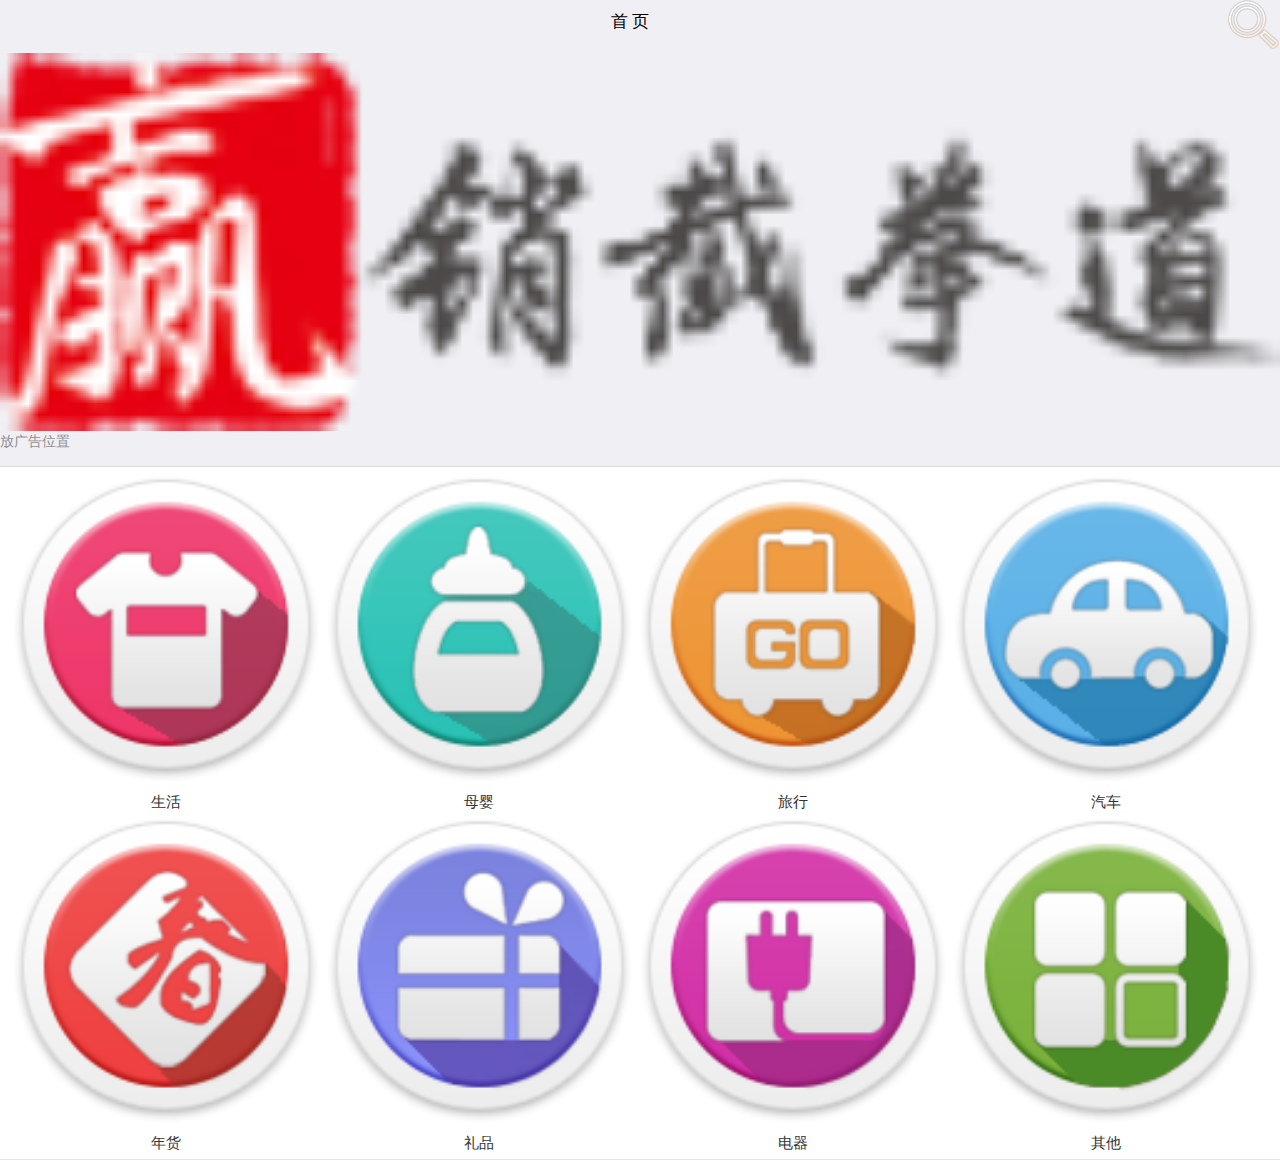
==== SirApp/index.html @ 0a08bb7e "不知道说什么，有样式且不全无动作，问题：1.首页文字分不开 2.放广告位置留了一个p标签 3.搜索图标很奇怪" ====
<!DOCTYPE html>
<html>

	<head>
		<meta charset="utf-8">
		<title>Hello MUI</title>
		<meta name="viewport" content="width=device-width, initial-scale=1,maximum-scale=1,user-scalable=no">
		<meta name="apple-mobile-web-app-capable" content="yes">
		<meta name="apple-mobile-web-app-status-bar-style" content="black">

		<!--标准mui.csshttp://127.0.0.1:8020/SirApp/index.html#-->
		<link rel="stylesheet" href="css/mui.min.css">
		<!--App自定义的css-->
		<!--<link rel="stylesheet" type="text/css" href="../css/app.css"/>-->
	</head>

	<body>
		<!--<header class="mui-bar mui-bar-nav">-->
			<!--<a class="mui-action-back mui-icon mui-icon-left-nav mui-pull-left"></a>-->
			<h1 class="mui-title">首  页</h1>
			<a class="mui-action-back mui-icon mui-icon-left-nav mui-pull-right">
				<img src="images/search_normal.png">
			</a>
		<!--</header>-->
		<!--<div class="mui-content">
			<ul class="mui-table-view mui-table-view-chevron">
				<li id="switch" class="mui-table-view-cell">
					首页
					<div class="mui-switch">
						<div class="mui-switch-handle"></div>
					</div>
				</li>
			</ul>
		</div>-->
		<!--<h3>首页</h3>-->
		
		<!--<a class="mui-action-back mui-icon mui-icon-left-nav mui-pull-right">
				<img src="images/search_normal.png">
		</a>-->
		<div id="slider" class="mui-slider" >
			<div class="mui-slider-group mui-slider-loop">
				<!-- 额外增加的一个节点(循环轮播：第一个节点是最后一张轮播) -->
				<div class="mui-slider-item mui-slider-item-duplicate">
					<a href="#">
						<img src="images/banner.png">
					</a>
				</div>
				<!-- 第一张 -->
				<div class="mui-slider-item">
					<a href="#">
						<img src="images/yingxiao_loogo.png">
					</a>
				</div>
				<!-- 第二张 -->
				<div class="mui-slider-item">
					<a href="#">
						<img src="images/banner.png">
					</a>
				</div>
				<!-- 第三张 -->
				<div class="mui-slider-item">
					<a href="#">
						<img src="images/yingxiao_loogo.png">
					</a>
				</div>
				<!-- 第四张 -->
				<div class="mui-slider-item">
					<a href="#">http://127.0.0.1:8020/SirApp/index.html#
						<img src="images/banner.png">
					</a>
				</div>
				<!-- 额外增加的一个节点(循环轮播：最后一个节点是第一张轮播) -->
				<div class="mui-slider-item mui-slider-item-duplicate">
					<a href="#">
						<img src="images/yingxiao_loogo.png">
					</a>
				</div>
			</div>
			<div class="mui-slider-indicator">
				<div class="mui-indicator mui-active"></div>
				<div class="mui-indicator"></div>
				<div class="mui-indicator"></div>
				<div class="mui-indicator"></div>
			</div>
			
		<p>放广告位置</p>
		<div class="mui-content" style="background-color:#fff">
		    <ul class="mui-table-view mui-grid-view">
		        <li class="mui-table-view-cell mui-media mui-col-xs-6">
		            <a href="#">
		                <img class="mui-media-object" src="images/sec/life.png">
		                <div class="mui-media-body">生活</div></a></li>
		        <li class="mui-table-view-cell mui-media mui-col-xs-6">
		            <a href="#">
		                <img class="mui-media-object" src="images/sec/materna_and_child.png">
		                <div class="mui-media-body">母婴</div></a></li>
		        <li class="mui-table-view-cell mui-media mui-col-xs-6">
		            <a href="#">
		            	<img class="mui-media-object" src="images/sec/travel.png">
		                <div class="mui-media-body">旅行</div></a></li>
		        <li class="mui-table-view-cell mui-media mui-col-xs-6">
		            <a href="#">
		                <img class="mui-media-object" src="images/sec/car.png">
		                <div class="mui-media-body">汽车</div></a></li>
		        <li class="mui-table-view-cell mui-media mui-col-xs-6">
		            <a href="#">
		                <img class="mui-media-object" src="images/sec/year.png">
		                <div class="mui-media-body">年货</div></a></li>
		        <li class="mui-table-view-cell mui-media mui-col-xs-6">
		            <a href="#">
		                <img class="mui-media-object" src="images/sec/gift.png">
		                <div class="mui-media-body">礼品</div></a></li>
		        <li class="mui-table-view-cell mui-media mui-col-xs-6">
		            <a href="#"><img class="mui-media-object" src="images/sec/appliances.png">
		                <div class="mui-media-body">电器</div></a></li>
		        <li class="mui-table-view-cell mui-media mui-col-xs-6">
		            <a href="#">
		                <img class="mui-media-object" src="images/sec/other.png">
		                <div class="mui-media-body">其他</div></a></li>
		    </ul>    
		</div>
		<script src="js/mui.min.js"></script>
		<!--<script type="text/javascript" charset="utf-8">
			mui.init({
				swipeBack:true //启用右滑关闭功能
			});
			var slider = mui("#slider");
			document.getElementById("switch").addEventListener('toggle', function(e) {
				if (e.detail.isActive) {
					slider.slider({
						interval: 5000
					});
				} else {
					slider.slider({
						interval: 0
					});
				}
			});
		</script>-->
	</body>

</html>
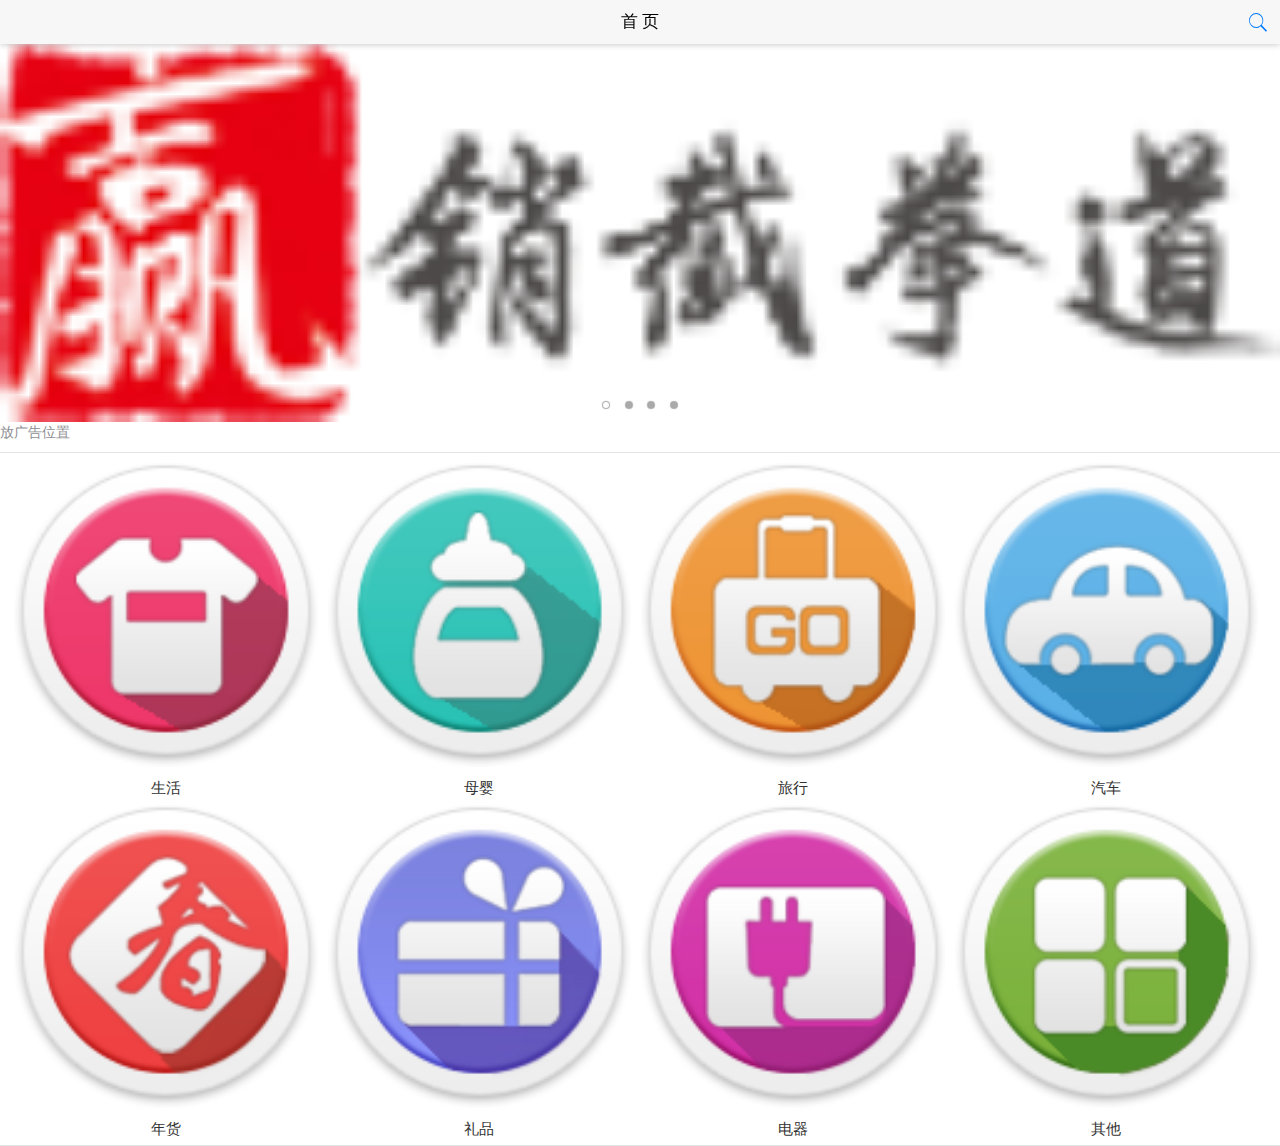
==== commit fc2ec814: "修改首页，添加字体" ====
--- a/SirApp/index.html
+++ b/SirApp/index.html
@@ -12,32 +12,21 @@
 		<link rel="stylesheet" href="css/mui.min.css">
 		<!--App自定义的css-->
 		<!--<link rel="stylesheet" type="text/css" href="../css/app.css"/>-->
+		<script>
+			
+		</script>
 	</head>
 
 	<body>
-		<!--<header class="mui-bar mui-bar-nav">-->
+		<header class="mui-bar mui-bar-nav">
 			<!--<a class="mui-action-back mui-icon mui-icon-left-nav mui-pull-left"></a>-->
 			<h1 class="mui-title">首  页</h1>
-			<a class="mui-action-back mui-icon mui-icon-left-nav mui-pull-right">
-				<img src="images/search_normal.png">
+			<a class="mui-icon mui-icon-search mui-pull-right">
+				<!--<img src="images/search_normal.png" width="20px" height="20px">-->
 			</a>
-		<!--</header>-->
-		<!--<div class="mui-content">
-			<ul class="mui-table-view mui-table-view-chevron">
-				<li id="switch" class="mui-table-view-cell">
-					首页
-					<div class="mui-switch">
-						<div class="mui-switch-handle"></div>
-					</div>
-				</li>
-			</ul>
-		</div>-->
-		<!--<h3>首页</h3>-->
-		
-		<!--<a class="mui-action-back mui-icon mui-icon-left-nav mui-pull-right">
-				<img src="images/search_normal.png">
-		</a>-->
-		<div id="slider" class="mui-slider" >
+		</header>
+		<div class="mui-content" style="background-color:#fff">
+			<div id="slider" class="mui-slider" >
 			<div class="mui-slider-group mui-slider-loop">
 				<!-- 额外增加的一个节点(循环轮播：第一个节点是最后一张轮播) -->
 				<div class="mui-slider-item mui-slider-item-duplicate">
@@ -82,9 +71,8 @@
 				<div class="mui-indicator"></div>
 				<div class="mui-indicator"></div>
 			</div>
-			
+		</div>	
 		<p>放广告位置</p>
-		<div class="mui-content" style="background-color:#fff">
 		    <ul class="mui-table-view mui-grid-view">
 		        <li class="mui-table-view-cell mui-media mui-col-xs-6">
 		            <a href="#">
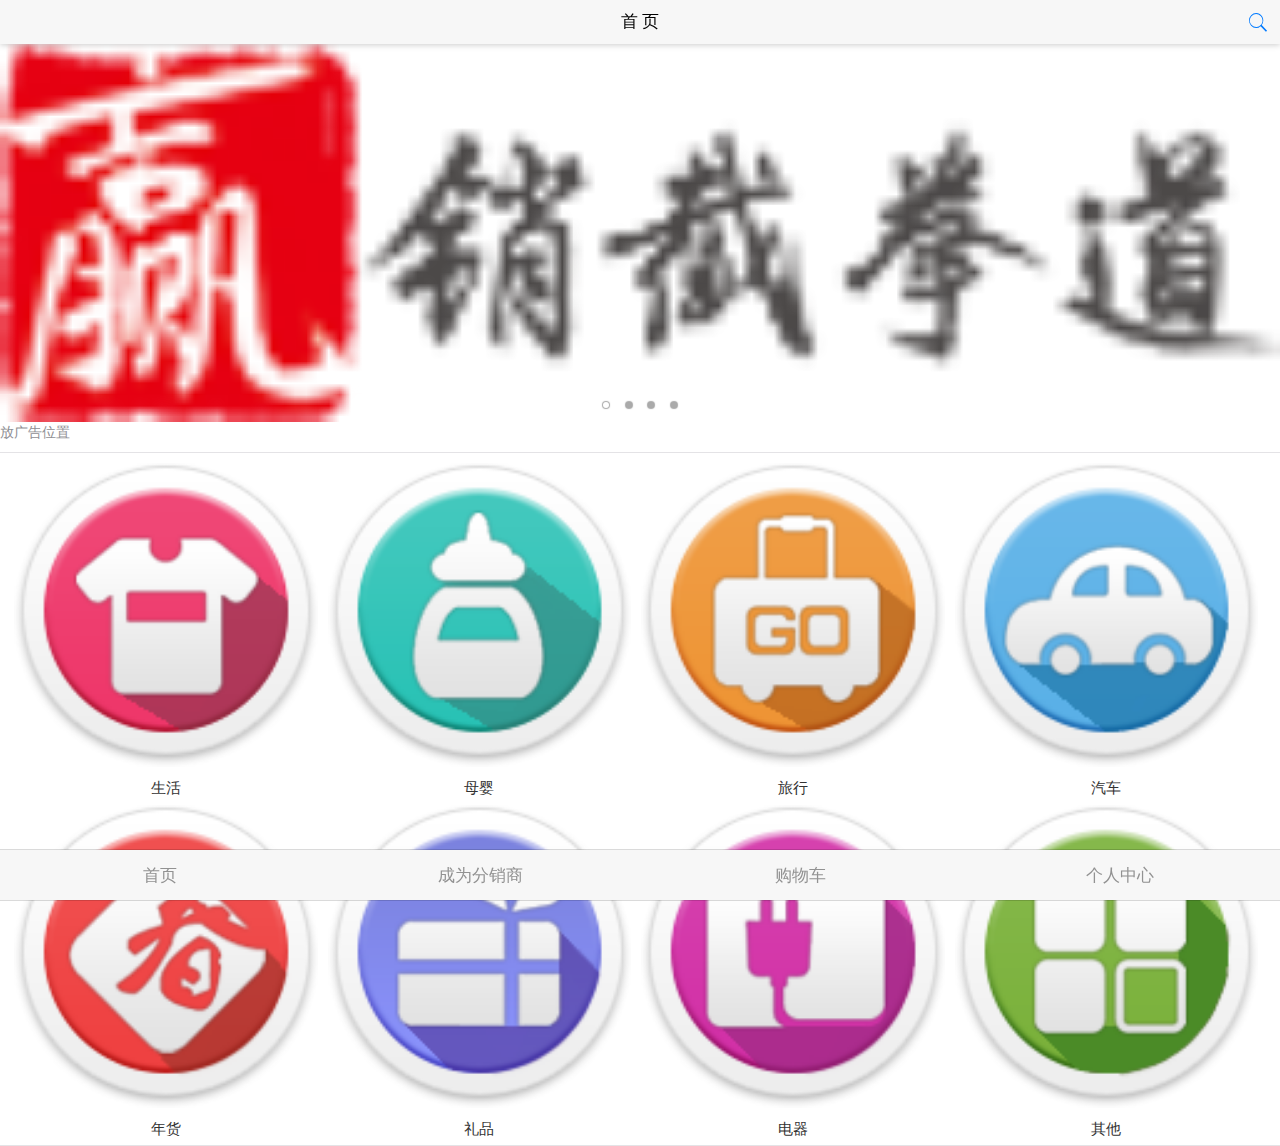
==== commit 7480d998: "添加底部导航" ====
--- a/SirApp/index.html
+++ b/SirApp/index.html
@@ -107,6 +107,21 @@
 		                <div class="mui-media-body">其他</div></a></li>
 		    </ul>    
 		</div>
+		<!--底部导航-->
+		<nav class="mui-bar mui-bar-tab">
+			<a class="mui-tab-item" href="#">
+		    首页
+		  	</a>
+		  	<a class="mui-tab-item" href="#">
+		    成为分销商
+		  	</a>
+		  	<a class="mui-tab-item" href="#">
+		    购物车
+		  	</a>
+		  	<a class="mui-tab-item" href="#">
+		    个人中心
+		  	</a>
+		</nav>
 		<script src="js/mui.min.js"></script>
 		<!--<script type="text/javascript" charset="utf-8">
 			mui.init({
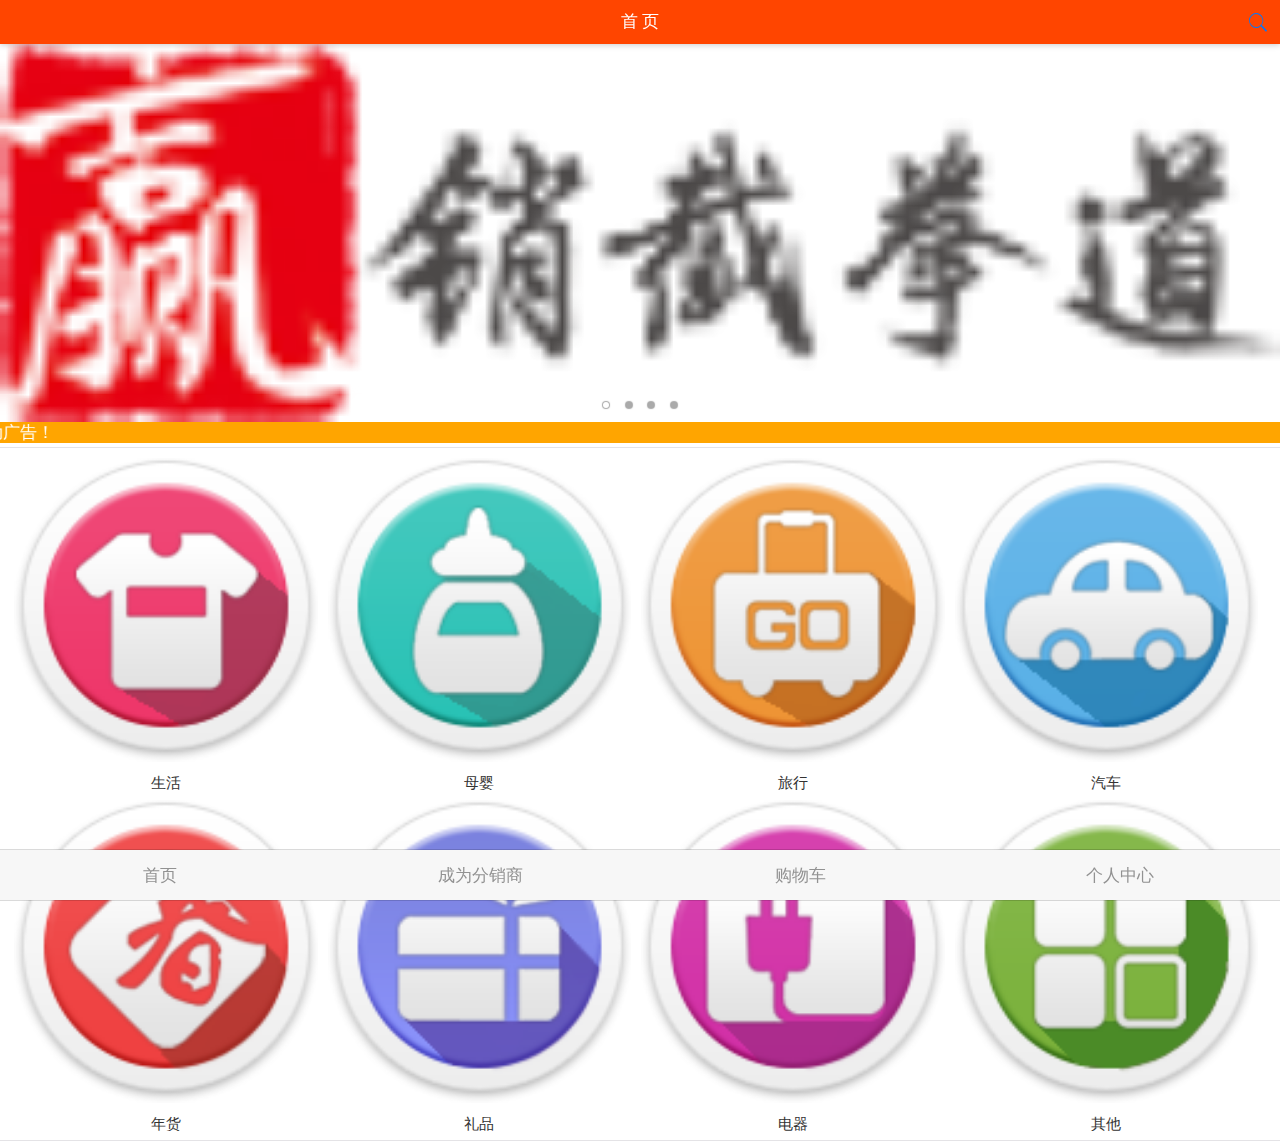
==== commit 3b965b10: "修改首页，添加滚动广告显示" ====
--- a/SirApp/index.html
+++ b/SirApp/index.html
@@ -12,18 +12,28 @@
 		<link rel="stylesheet" href="css/mui.min.css">
 		<!--App自定义的css-->
 		<!--<link rel="stylesheet" type="text/css" href="../css/app.css"/>-->
-		<script>
+		<style>
+			.mui-bar-nav {
+				background-color: orangered;
+			}
+	
+			.mui-title {
+				color: white;
+			}
 			
-		</script>
+			marquee {
+				background-color: orange;
+				color: white;
+			}
+	
+		</style>
+
 	</head>
 
 	<body>
 		<header class="mui-bar mui-bar-nav">
-			<!--<a class="mui-action-back mui-icon mui-icon-left-nav mui-pull-left"></a>-->
 			<h1 class="mui-title">首  页</h1>
-			<a class="mui-icon mui-icon-search mui-pull-right">
-				<!--<img src="images/search_normal.png" width="20px" height="20px">-->
-			</a>
+			<a class="mui-icon mui-icon-search mui-pull-right"></a>
 		</header>
 		<div class="mui-content" style="background-color:#fff">
 			<div id="slider" class="mui-slider" >
@@ -72,7 +82,7 @@
 				<div class="mui-indicator"></div>
 			</div>
 		</div>	
-		<p>放广告位置</p>
+		<marquee direction="right">这是一个滚动广告！</marquee>
 		    <ul class="mui-table-view mui-grid-view">
 		        <li class="mui-table-view-cell mui-media mui-col-xs-6">
 		            <a href="#">
